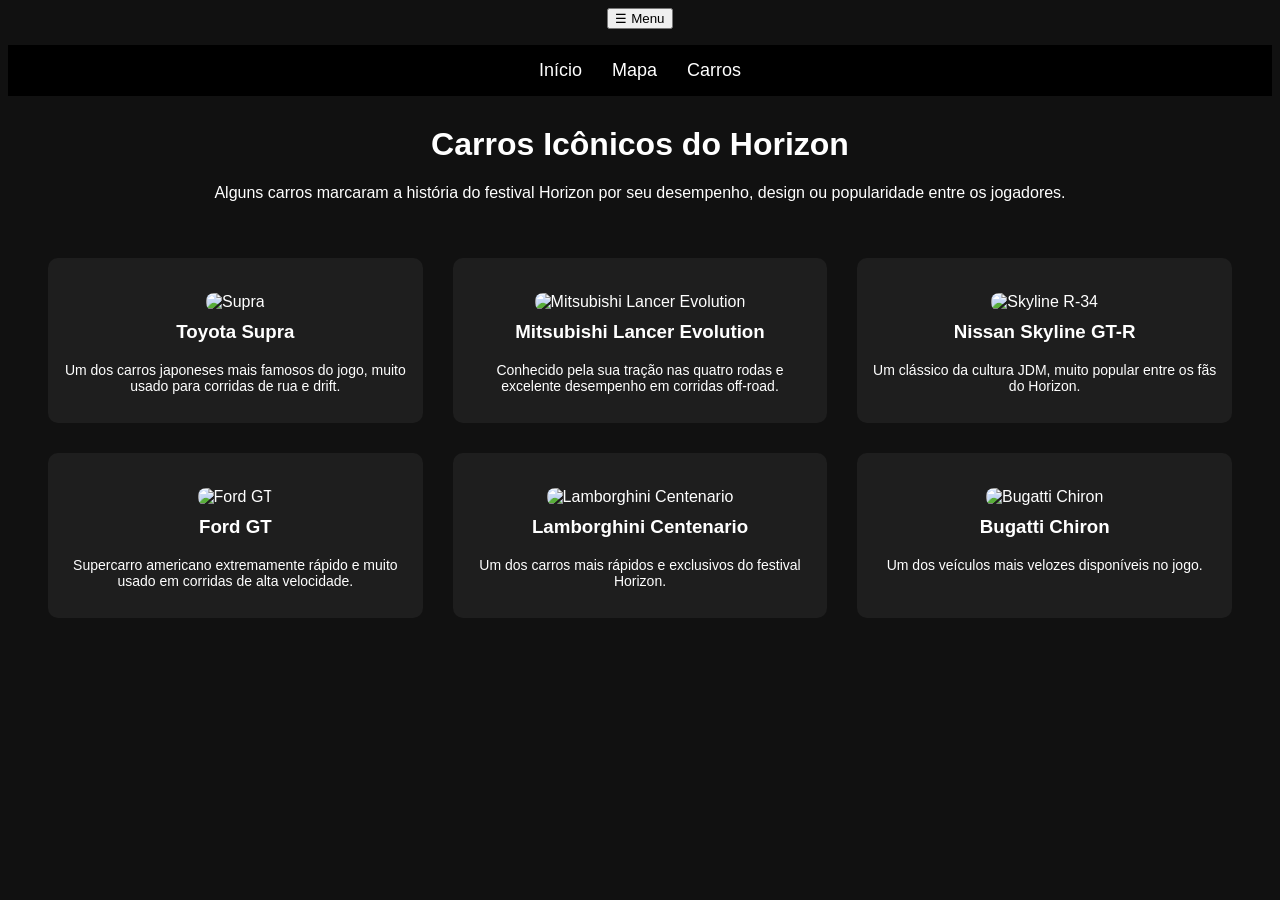
==== Carros.html @ 0d7fe8b8 "Add files via upload" ====
<!DOCTYPE html>
<html lang="pt-br">

<head>
  
    <nav>
  <button id="btnMenu">☰ Menu</button>

  <ul id="menu">
    <li><a href="index.html">Início</a></li> 
    <li><a href="Mapa.html">Mapa</a></li>
    <li><a href="Carros.html">Carros</a></li>
  </ul>
</nav>

<script src="js/menu.js"></script>

<meta charset="UTF-8">
<title>Carros Icônicos - Horizon</title>
<link rel="stylesheet" href="css/style.css">

<style>

body{
    font-family: Arial;
    background-color: #111;
    color: white;
    text-align: center;
}

h1{
    margin-top: 30px;
}

.descricao{
    width: 70%;
    margin: auto;
}

.galeria{
    display: grid;
    grid-template-columns: repeat(3, 1fr);
    gap: 30px;
    padding: 40px;
}

.carro{
    background-color: #1e1e1e;
    padding: 15px;
    border-radius: 10px;
}

.carro img{
    width: 100%;
    border-radius: 8px;
}

.carro h3{
    margin-top: 10px;
}

.carro p{
    font-size: 14px;
}

</style>

</head>

<body>

<h1>Carros Icônicos do Horizon</h1>

<div class="descricao">
<p>
Alguns carros marcaram a história do festival Horizon por seu desempenho,
design ou popularidade entre os jogadores.
</p>
</div>

<div class="galeria">

<div class="carro">
<img src="https://i.ytimg.com/vi/hww4i5ouNCA/hq720.jpg?sqp=-oaymwEhCK4FEIIDSFryq4qpAxMIARUAAAAAGAElAADIQj0AgKJD&rs=AOn4CLAc5c6SzNnDX-p_Qo1nkJm2iU_r-Q" alt="Supra">
<h3>Toyota Supra</h3>
<p>Um dos carros japoneses mais famosos do jogo, muito usado para corridas de rua e drift.</p>
</div>

<div class="carro">
<img src="https://wallpapers4screen.com/Uploads/12-4-2025/72694/thumb2-mitsubishi-lancer-evo-x-4k-racing-simulator-2025-games-forza-horizon-5.jpg" alt="Mitsubishi Lancer Evolution">
<h3>Mitsubishi Lancer Evolution</h3>
<p>Conhecido pela sua tração nas quatro rodas e excelente desempenho em corridas off-road.</p>
</div>

<div class="carro">
<img src="https://scontent.fbsb9-1.fna.fbcdn.net/v/t39.30808-6/480748479_3958176034423608_790957297216070569_n.jpg?_nc_cat=104&ccb=1-7&_nc_sid=e06c5d&_nc_ohc=QVdl0lDKPlkQ7kNvwE0No4A&_nc_oc=Adk1E1fuAie8onwy4AU6Xy7j__-RWlEqXrpGu-8wdB8a7D1WjmDkiR7ji7btCvSnEno&_nc_zt=23&_nc_ht=scontent.fbsb9-1.fna&_nc_gid=T5DfdTQ7MURgeqGQgbnpQQ&_nc_ss=8&oh=00_AfwQOIxSNg7fCCDYIDth759puqn9j1ThefIq9tl8mJXQ3Q&oe=69B9D75D" alt="Skyline R-34">
<h3>Nissan Skyline GT-R</h3>
<p>Um clássico da cultura JDM, muito popular entre os fãs do Horizon.</p>
</div>

<div class="carro">
<img src="https://i.ytimg.com/vi/NZJLuLcBCAk/hqdefault.jpg" alt="Ford GT">
<h3>Ford GT</h3>
<p>Supercarro americano extremamente rápido e muito usado em corridas de alta velocidade.</p>
</div>

<div class="carro">
<img src="https://encrypted-tbn0.gstatic.com/images?q=tbn:ANd9GcQR05KMz7V_wEbAtfx7VqL1GE6rbyHQGIT3IA&s" alt="Lamborghini Centenario">
<h3>Lamborghini Centenario</h3>
<p>Um dos carros mais rápidos e exclusivos do festival Horizon.</p>
</div>

<div class="carro">
<img src="https://res.cloudinary.com/nba2klab/image/upload/v1771426428/FH5/FULL_CARS/BUGATTI/2018%20BUGATTI%20CHIRON/0.png" alt="Bugatti Chiron">
<h3>Bugatti Chiron</h3>
<p>Um dos veículos mais velozes disponíveis no jogo.</p>
</div>

</div>

</body>

</html>
---- css/style.css ----
body{
font-family: Arial;
text-align: center;
background-color: #111;
color: white;
}

nav ul{
list-style: none;
display: flex;
justify-content: center;
gap: 30px;
background-color: black;
padding: 15px;
}

nav a{
color: white;
text-decoration: none;
font-size: 18px;
}

nav a:hover{
color: orange;
}

img{
margin-top:20px;
border-radius:10px;
}
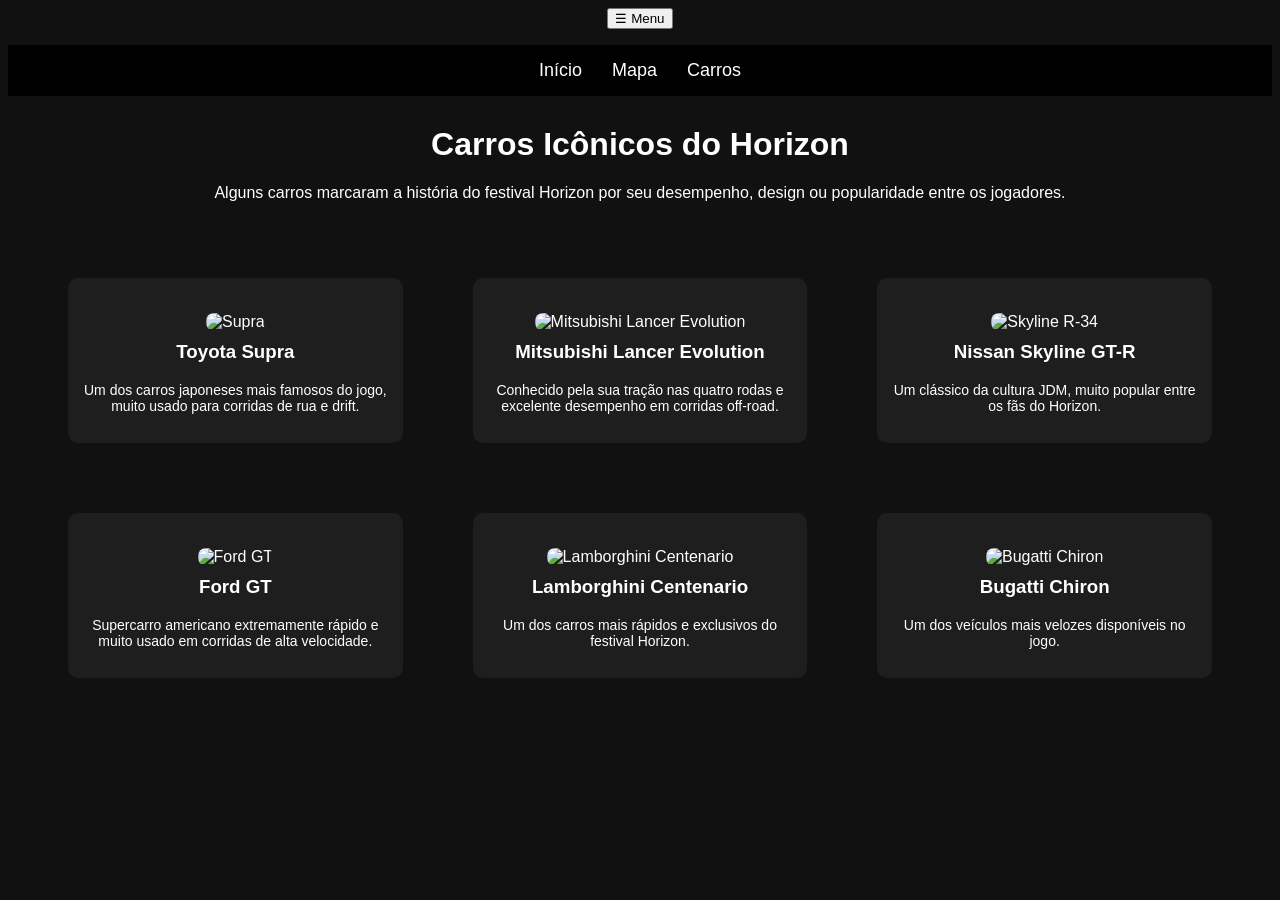
==== commit f01d2d99: "Enhance car details with specifications Added detailed specifications for each car in the gallery." ====
--- a/Carros.html
+++ b/Carros.html
@@ -84,40 +84,78 @@
 <img src="https://i.ytimg.com/vi/hww4i5ouNCA/hq720.jpg?sqp=-oaymwEhCK4FEIIDSFryq4qpAxMIARUAAAAAGAElAADIQj0AgKJD&rs=AOn4CLAc5c6SzNnDX-p_Qo1nkJm2iU_r-Q" alt="Supra">
 <h3>Toyota Supra</h3>
 <p>Um dos carros japoneses mais famosos do jogo, muito usado para corridas de rua e drift.</p>
+<div class="info">
+        <h3>Toyota Supra</h3>
+        <p>Motor: 3.0L Turbo</p>
+        <p>Potência: 382 HP</p>
+        <p>Velocidade máxima: 250 km/h</p>
+    </div>
 </div>
 
 <div class="carro">
 <img src="https://wallpapers4screen.com/Uploads/12-4-2025/72694/thumb2-mitsubishi-lancer-evo-x-4k-racing-simulator-2025-games-forza-horizon-5.jpg" alt="Mitsubishi Lancer Evolution">
 <h3>Mitsubishi Lancer Evolution</h3>
 <p>Conhecido pela sua tração nas quatro rodas e excelente desempenho em corridas off-road.</p>
+<div class="info">
+      <h3>Mitsubishi Lancer Evolution</h3>
+      <p>Motor: 2.0L Turbo</p>
+      <p>Potência: 291 HP</p>
+      <p>Velocidade Máxima: 242 km/h</p>
+    </div>
 </div>
 
 <div class="carro">
 <img src="https://scontent.fbsb9-1.fna.fbcdn.net/v/t39.30808-6/480748479_3958176034423608_790957297216070569_n.jpg?_nc_cat=104&ccb=1-7&_nc_sid=e06c5d&_nc_ohc=QVdl0lDKPlkQ7kNvwE0No4A&_nc_oc=Adk1E1fuAie8onwy4AU6Xy7j__-RWlEqXrpGu-8wdB8a7D1WjmDkiR7ji7btCvSnEno&_nc_zt=23&_nc_ht=scontent.fbsb9-1.fna&_nc_gid=T5DfdTQ7MURgeqGQgbnpQQ&_nc_ss=8&oh=00_AfwQOIxSNg7fCCDYIDth759puqn9j1ThefIq9tl8mJXQ3Q&oe=69B9D75D" alt="Skyline R-34">
 <h3>Nissan Skyline GT-R</h3>
 <p>Um clássico da cultura JDM, muito popular entre os fãs do Horizon.</p>
+<div class="info">
+      <h3>Nissan Skyline R-34</h3>
+      <p>Motor: 2.6L Twin Turbo</p>
+      <p>Potência: 276 HP</p>
+      <p>Velocidade Máxima: 250 km/h</p>
+    </div>
 </div>
 
 <div class="carro">
 <img src="https://i.ytimg.com/vi/NZJLuLcBCAk/hqdefault.jpg" alt="Ford GT">
 <h3>Ford GT</h3>
 <p>Supercarro americano extremamente rápido e muito usado em corridas de alta velocidade.</p>
+<div class="info">
+  <h3>Ford GT</h3>
+      <p>Motor: 3.5L V6 Biturbo</p>
+      <p>Potência: 660 HP</p>
+      <p>Velocidade Máxima: 347 km/h</p>
+    </div>
 </div>
 
 <div class="carro">
-<img src="https://encrypted-tbn0.gstatic.com/images?q=tbn:ANd9GcQR05KMz7V_wEbAtfx7VqL1GE6rbyHQGIT3IA&s" alt="Lamborghini Centenario">
+<img src="https://scontent.fbsb9-1.fna.fbcdn.net/v/t39.30808-6/515368751_24082056511415636_133602661453555483_n.jpg?stp=cp6_dst-jpg_tt6&_nc_cat=111&ccb=1-7&_nc_sid=e06c5d&_nc_ohc=suDOUnt2w1QQ7kNvwF422xX&_nc_oc=AdmRwoboMD74x_-rNAnXUzpU57fyKtSRnqO_pf20mExNJDFhkYam8PoEiGxK3TwZkt8&_nc_zt=23&_nc_ht=scontent.fbsb9-1.fna&_nc_gid=36SW9_4wAvALI6pG8Nk3Mg&_nc_ss=8&oh=00_AfxpyiMbrA59SLvm0LOzZ3GdOVQ3WWVa7xqoPv4bh2LOHQ&oe=69B9D66C" alt="Lamborghini Centenario">
 <h3>Lamborghini Centenario</h3>
 <p>Um dos carros mais rápidos e exclusivos do festival Horizon.</p>
+<div class="info">
+  <h3>Lamborghini Centenario</h3>
+      <p>Motor: V12 6.5L</p>
+      <p>Potência: 770 HP</p>
+      <p>Velocidade Máxima: 350 km/h</p>
+    </div>
 </div>
 
 <div class="carro">
 <img src="https://res.cloudinary.com/nba2klab/image/upload/v1771426428/FH5/FULL_CARS/BUGATTI/2018%20BUGATTI%20CHIRON/0.png" alt="Bugatti Chiron">
 <h3>Bugatti Chiron</h3>
 <p>Um dos veículos mais velozes disponíveis no jogo.</p>
+<div class="info">
+      <h3>Bugatti Chiron</h3>
+      <p>Motor: W16 Quad Turbo</p>
+      <p>Potência: 1500 HP</p>
+      <p>Velocidade Máxima: 420 km/h</p>
+    </div>
 </div>
 
 </div>
 
 </body>
 
-</html>+
+</html>
+
--- a/css/style.css
+++ b/css/style.css
@@ -27,4 +27,35 @@
 img{
 margin-top:20px;
 border-radius:10px;
-}+
+}
+
+.carro{
+    position: relative;
+    display: inline-block;
+    margin: 20px;
+}
+
+.carro img{
+    width: 250px;
+}
+
+.info{
+    position: absolute;
+    bottom: 0;
+    left: 0;
+    right: 0;
+
+    background: rgba(0,0,0,0.8);
+    color: white;
+
+    padding: 10px;
+    font-size: 14px;
+
+    opacity: 0;
+    transition: 0.3s;
+}
+
+.carro:hover .info{
+    opacity: 1;
+}
